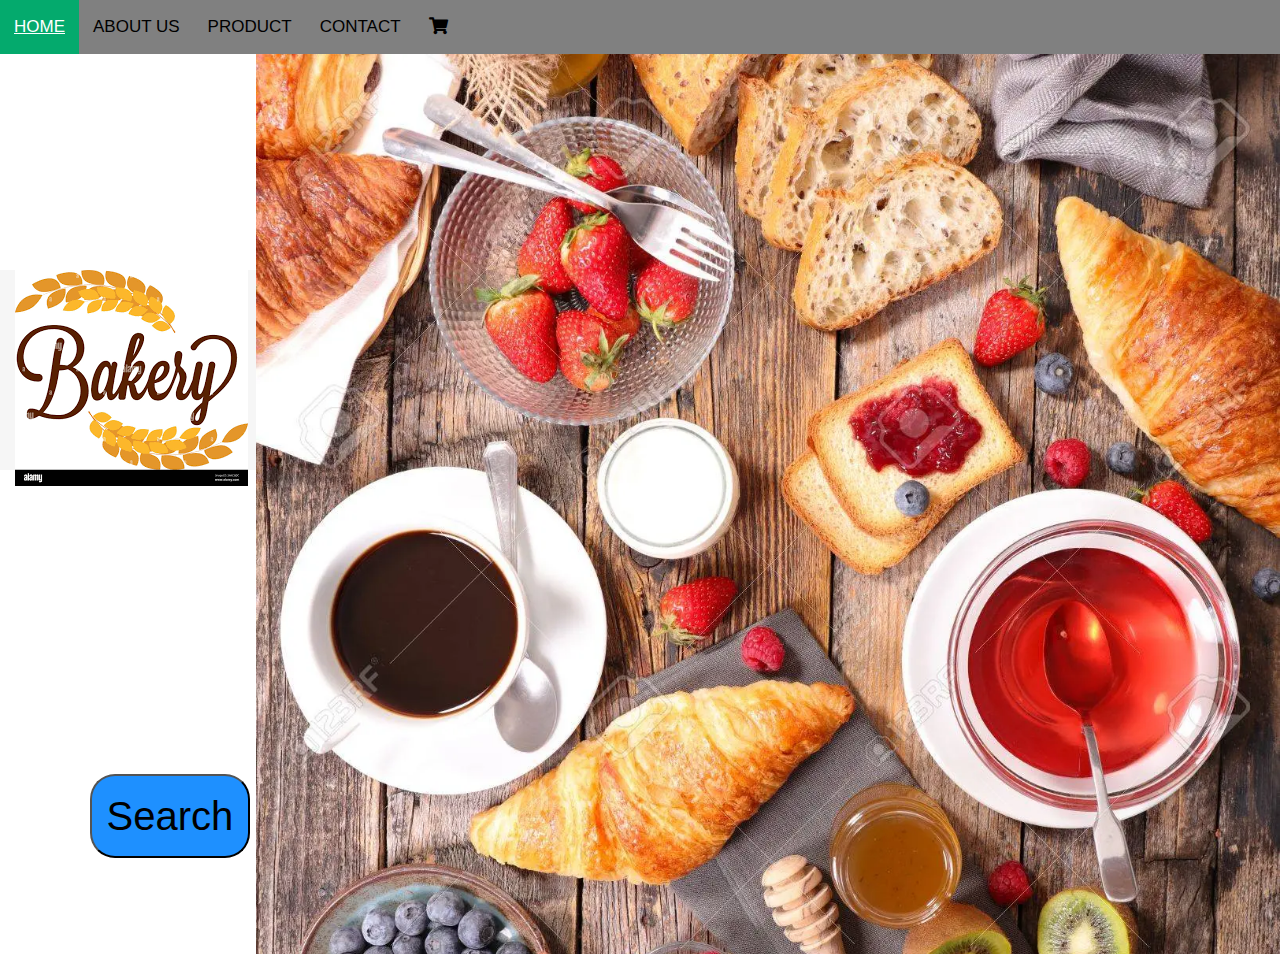
==== landing/index.html @ a31dd025 "Merge pull request #13 from edah-hub/contact" ====
<!DOCTYPE html>
<html lang="en">
<head>
    <meta charset="UTF-8">
    <meta http-equiv="X-UA-Compatible" content="IE=edge">
    <meta name="viewport" content="width=device-width, initial-scale=1.0">
    <title>BAKER'S INN</title>
    <link rel="stylesheet" href="/landing/landing.css">
    <link rel="stylesheet" href="/landing/bootstrap.css">
    <link rel="stylesheet" href="https://cdnjs.cloudflare.com/ajax/libs/font-awesome/4.7.0/css/font-awesome.min.css"/>
    <link href="https://cdnjs.cloudflare.com/ajax/libs/font-awesome/5.8.2/css/all.min.css" rel="stylesheet">
</head>
<body>
    <div class="topnav">

        
       <a class="active"href="#landing.html">HOME</a>
        <a href="#about.html">ABOUT US</a>
       <a href="#product.html">PRODUCT</a>
       <a href="#contact.html">CONTACT</a>
       <a href="#"><i class="fas fa-shopping-cart"></i></a>
       
      </div>
      
              <div class="wrapper clearfix">
                
                <div class="container">
                  <img src="/assets/logo.png" alt="">
                </div>
                <div class="slider">
                  <div id="bg-img"></div>
                </div>
                </div>
          <div id="myOverlay" class="overlay">
            <span class="closebtn" 
                  onclick="closeSearch()"
                  title="Close Overlay">
                  
            </span>
            <div class="overlay-content">
            
              <form action="/action_page.php">
                <input type="text" 
                       placeholder="Search.." 
                       name="search" />
                <button type="submit">
                  <i class="fa fa-search"></i>
                </button>
              </form>
            </div>
          </div>
          
          <button class="openBtn" 
                  onclick="openSearch()">
                  Search
          </button>
       
    
      

<script src="/landing/js/jquery-3.6.0.js"></script>
<script src="/landing/landing.js"></script>
</body>
</html>
---- landing/landing.css ----
#bg-img{
    background-image: url("/bak.webp");
    height: 100vh;
    width: 100%;
    background-size: cover;
    background-repeat: no-repeat;
    
    
    
}
.topnav {
    background-color: gray;
    overflow: hidden;
    /* background-image: url("/assets/logo.png");
    background-repeat: no-repeat;
    height: 30vh; */
    
  }
  
  .topnav a {
    float: left;
    color: black;
    text-align: center;
    padding: 14px ;
    text-decoration: none;
    font-size: 17px;
    
  }
 
  
  .topnav a:hover {
    background-color: #ddd;
    color: black;
  }
  .topnav a.active {
    background-color: #04AA6D;
    color: white;
  }
  /* .container {
    
    position: relative;
    top: 50%;
    left: 30%;
    transform: translateY(-50%);
  }
  .container head{
    font-weight: 600;
    
  } */
  .clearfix:before,
.clearfix:after {
  content: "";
  display: table;
}

.clearfix:after {
  clear: both;
}

.clearfix {
  zoom: 1; /* ie 6/7 */
}

.wrapper
    {
    width: 100%;
    height: auto; 
    max-width: 2000px;
    margin-left:auto;
    margin-right:auto;
    } 

.container
    { 
    width: 20%;
    background-color:#F6F6F6;
    height: 200px;
    float: left;
    position: fixed;
    max-width: 2000px;
    margin-left:auto;
    margin-right:auto;
    top: 30%;
    }

    .slider {
        width: 80%; 
        height: 20px;
        float: right; 
        position: relative;
        background-color: #8A0002;
        /* opacity: .2; */
        max-width: 2000px;
        margin-left:auto;
        margin-right:auto;
        }
  * {
    box-sizing: border-box;
    }
    
    .openBtn {
    background-color: dodgerblue;
    border: 2px solid-black;
    border-radius: 25px;
    padding: 10px 15px;
    font-size: 40px;
    position: absolute;
    top: 86%;
    left: 7%;
    cursor: pointer;
    }
    
    .openBtn:hover {
    background: green;
    }
    
    .overlay {
    height: 100%;
    width: 100%;
    display: none;
    position: fixed;
    z-index: 1;
    top: 0;
    left: 0;
    background-color: rgb(0, 0, 0);
    background-color: rgba(0, 0, 0, 0.9);
    }
    
    .overlay-content {
    position: relative;
    top: 50%;
    width: 80%;
    text-align: center;
    margin-top: 30px;
    margin: auto;
    }
    
    .overlay .closebtn {
    position: absolute;
    top: 20px;
    right: 45px;
    font-size: 80px;
    cursor: pointer;
    color: white;
    }
    
    .overlay .closebtn:hover {
    color: blue;
    }
    
    .overlay input[type="text"] {
    padding: 15px;
    font-size: 17px;
    border: none;
    float: left;
    width: 80%;
    background: white;
    }
    
    .overlay input[type="text"]:hover {
    background: #f1f1f1;
    }
    
    .overlay button {
    float: left;
    width: 20%;
    padding: 15px;
    background: dodger-blue;
    font-size: 17px;
    border: none;
    cursor: pointer;
    }
    
    .overlay button:hover {
    background: #bbb;
    }
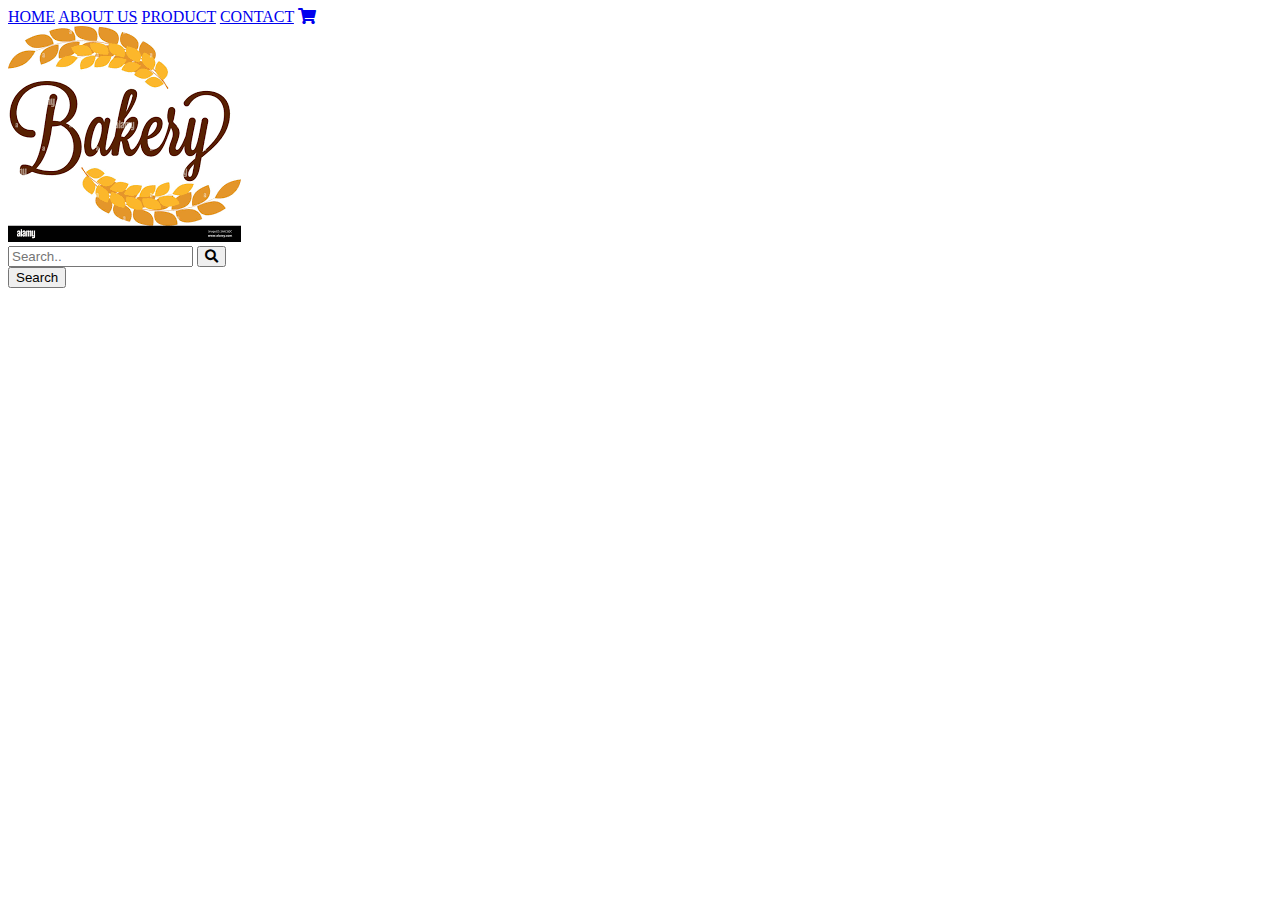
==== commit d868d74e: "Merge branch 'development' of https://github.com/edah-hub/BAKER-S-INN into development" ====
--- a/landing/index.html
+++ b/landing/index.html
@@ -5,8 +5,8 @@
     <meta http-equiv="X-UA-Compatible" content="IE=edge">
     <meta name="viewport" content="width=device-width, initial-scale=1.0">
     <title>BAKER'S INN</title>
-    <link rel="stylesheet" href="/landing/landing.css">
-    <link rel="stylesheet" href="/landing/bootstrap.css">
+    <link rel="stylesheet" href="landing/landing.css">
+    <link rel="stylesheet" href="landing/bootstrap.css">
     <link rel="stylesheet" href="https://cdnjs.cloudflare.com/ajax/libs/font-awesome/4.7.0/css/font-awesome.min.css"/>
     <link href="https://cdnjs.cloudflare.com/ajax/libs/font-awesome/5.8.2/css/all.min.css" rel="stylesheet">
 </head>
@@ -58,7 +58,7 @@
     
       
 
-<script src="/landing/js/jquery-3.6.0.js"></script>
-<script src="/landing/landing.js"></script>
+<script src="landing/js/jquery-3.6.0.js"></script>
+<script src="landing/landing.js"></script>
 </body>
 </html>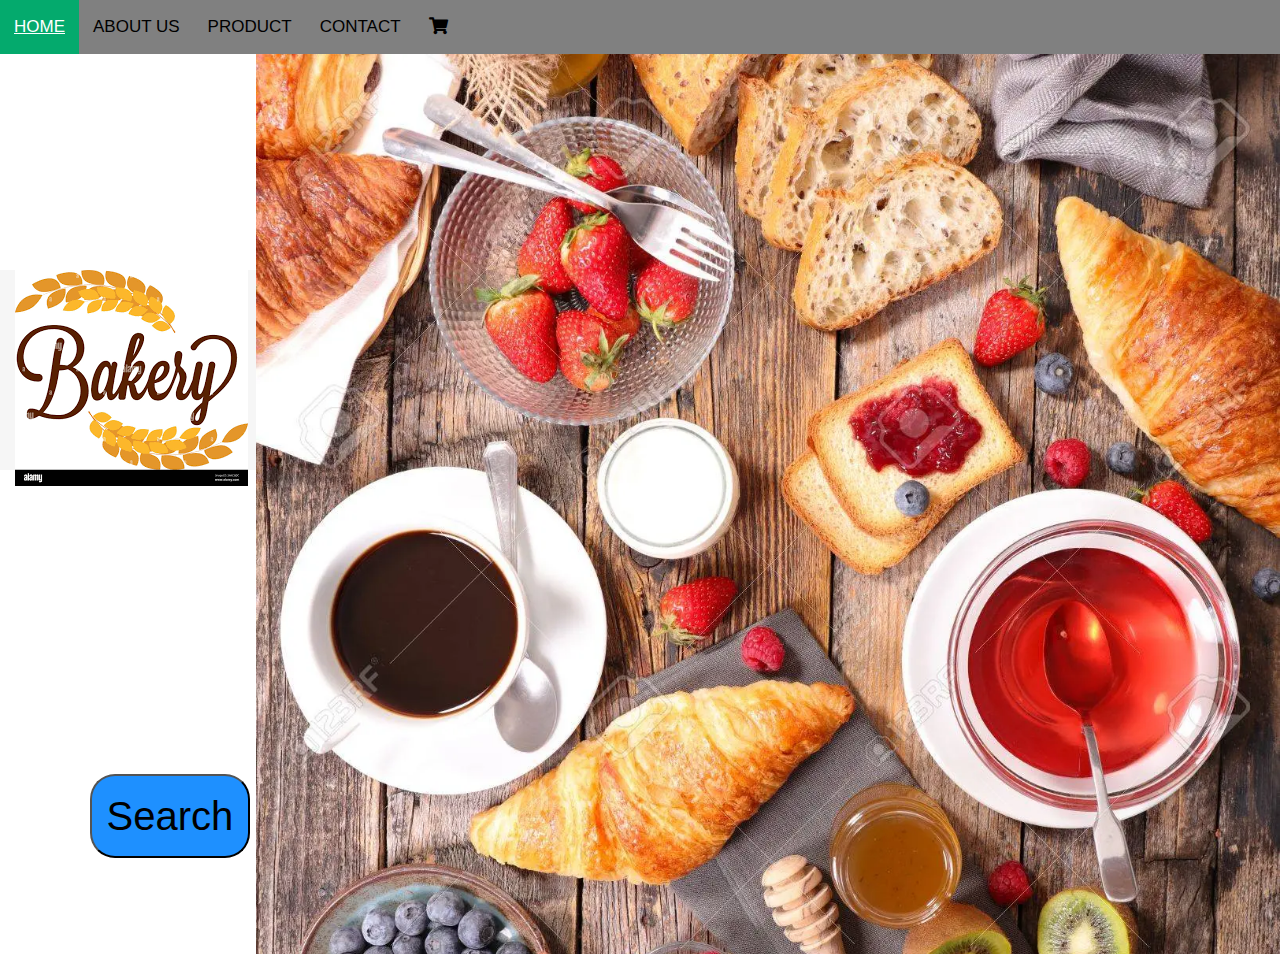
==== commit 8716bd17: "changed my html file name" ====
--- a/landing/index.html
+++ b/landing/index.html
@@ -5,8 +5,8 @@
     <meta http-equiv="X-UA-Compatible" content="IE=edge">
     <meta name="viewport" content="width=device-width, initial-scale=1.0">
     <title>BAKER'S INN</title>
-    <link rel="stylesheet" href="landing/landing.css">
-    <link rel="stylesheet" href="landing/bootstrap.css">
+    <link rel="stylesheet" href="/landing/landing.css">
+    <link rel="stylesheet" href="/landing/bootstrap.css">
     <link rel="stylesheet" href="https://cdnjs.cloudflare.com/ajax/libs/font-awesome/4.7.0/css/font-awesome.min.css"/>
     <link href="https://cdnjs.cloudflare.com/ajax/libs/font-awesome/5.8.2/css/all.min.css" rel="stylesheet">
 </head>
@@ -58,7 +58,7 @@
     
       
 
-<script src="landing/js/jquery-3.6.0.js"></script>
-<script src="landing/landing.js"></script>
+<script src="/landing/js/jquery-3.6.0.js"></script>
+<script src="/landing/landing.js"></script>
 </body>
 </html>--- a/landing/landing.css
+++ b/landing/landing.css
@@ -0,0 +1,177 @@
+#bg-img{
+    background-image: url("/bak.webp");
+    height: 100vh;
+    width: 100%;
+    background-size: cover;
+    background-repeat: no-repeat;
+    
+    
+    
+}
+.topnav {
+    background-color: gray;
+    overflow: hidden;
+    /* background-image: url("/assets/logo.png");
+    background-repeat: no-repeat;
+    height: 30vh; */
+    
+  }
+  
+  .topnav a {
+    float: left;
+    color: black;
+    text-align: center;
+    padding: 14px ;
+    text-decoration: none;
+    font-size: 17px;
+    
+  }
+ 
+  
+  .topnav a:hover {
+    background-color: #ddd;
+    color: black;
+  }
+  .topnav a.active {
+    background-color: #04AA6D;
+    color: white;
+  }
+  /* .container {
+    
+    position: relative;
+    top: 50%;
+    left: 30%;
+    transform: translateY(-50%);
+  }
+  .container head{
+    font-weight: 600;
+    
+  } */
+  .clearfix:before,
+.clearfix:after {
+  content: "";
+  display: table;
+}
+
+.clearfix:after {
+  clear: both;
+}
+
+.clearfix {
+  zoom: 1; /* ie 6/7 */
+}
+
+.wrapper
+    {
+    width: 100%;
+    height: auto; 
+    max-width: 2000px;
+    margin-left:auto;
+    margin-right:auto;
+    } 
+
+.container
+    { 
+    width: 20%;
+    background-color:#F6F6F6;
+    height: 200px;
+    float: left;
+    position: fixed;
+    max-width: 2000px;
+    margin-left:auto;
+    margin-right:auto;
+    top: 30%;
+    }
+
+    .slider {
+        width: 80%; 
+        height: 20px;
+        float: right; 
+        position: relative;
+        background-color: #8A0002;
+        /* opacity: .2; */
+        max-width: 2000px;
+        margin-left:auto;
+        margin-right:auto;
+        }
+  * {
+    box-sizing: border-box;
+    }
+    
+    .openBtn {
+    background-color: dodgerblue;
+    border: 2px solid-black;
+    border-radius: 25px;
+    padding: 10px 15px;
+    font-size: 40px;
+    position: absolute;
+    top: 86%;
+    left: 7%;
+    cursor: pointer;
+    }
+    
+    .openBtn:hover {
+    background: green;
+    }
+    
+    .overlay {
+    height: 100%;
+    width: 100%;
+    display: none;
+    position: fixed;
+    z-index: 1;
+    top: 0;
+    left: 0;
+    background-color: rgb(0, 0, 0);
+    background-color: rgba(0, 0, 0, 0.9);
+    }
+    
+    .overlay-content {
+    position: relative;
+    top: 50%;
+    width: 80%;
+    text-align: center;
+    margin-top: 30px;
+    margin: auto;
+    }
+    
+    .overlay .closebtn {
+    position: absolute;
+    top: 20px;
+    right: 45px;
+    font-size: 80px;
+    cursor: pointer;
+    color: white;
+    }
+    
+    .overlay .closebtn:hover {
+    color: blue;
+    }
+    
+    .overlay input[type="text"] {
+    padding: 15px;
+    font-size: 17px;
+    border: none;
+    float: left;
+    width: 80%;
+    background: white;
+    }
+    
+    .overlay input[type="text"]:hover {
+    background: #f1f1f1;
+    }
+    
+    .overlay button {
+    float: left;
+    width: 20%;
+    padding: 15px;
+    background: dodger-blue;
+    font-size: 17px;
+    border: none;
+    cursor: pointer;
+    }
+    
+    .overlay button:hover {
+    background: #bbb;
+    }
+  
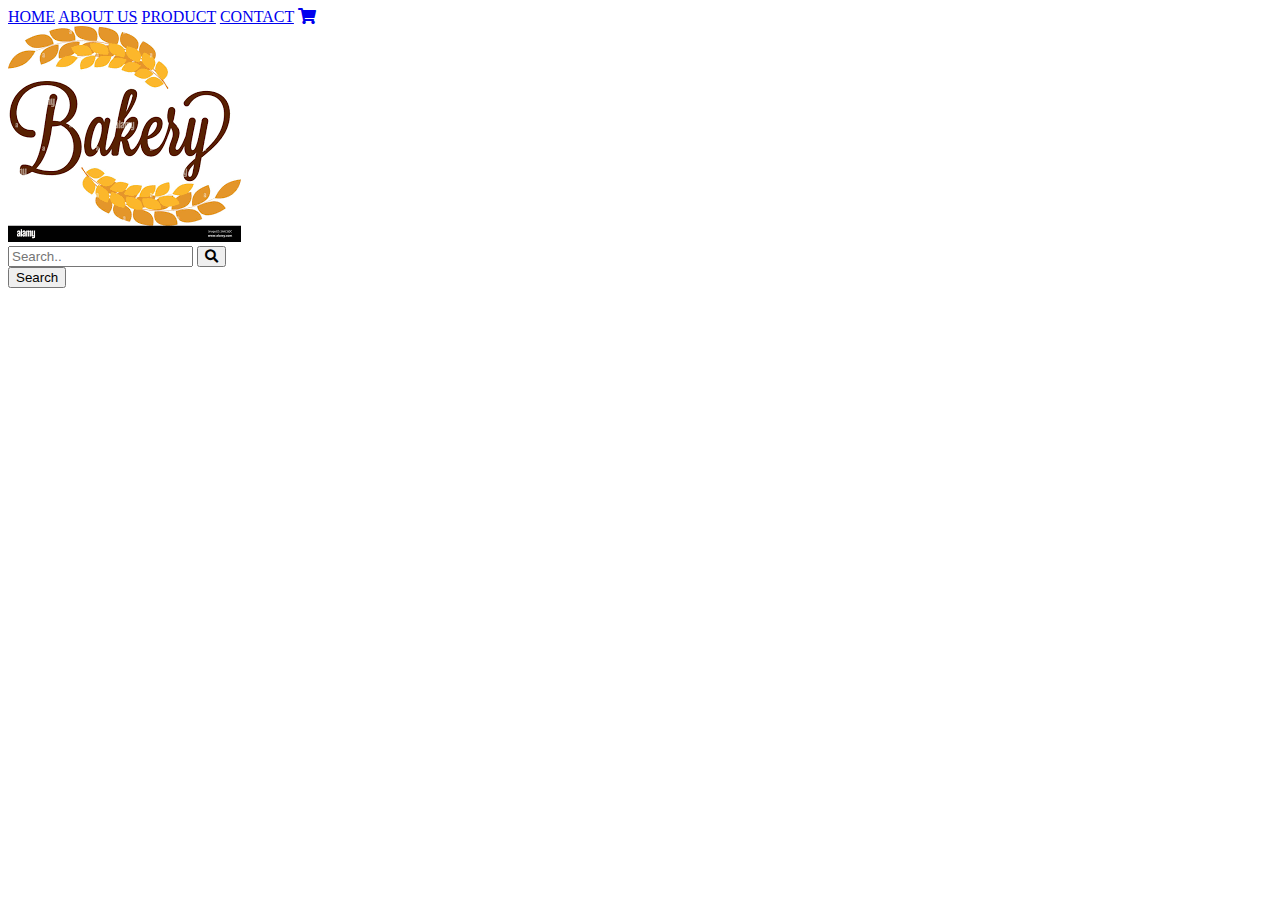
==== commit 2c3d81c4: "Merge pull request #14 from edah-hub/contact" ====
--- a/landing/index.html
+++ b/landing/index.html
@@ -5,8 +5,8 @@
     <meta http-equiv="X-UA-Compatible" content="IE=edge">
     <meta name="viewport" content="width=device-width, initial-scale=1.0">
     <title>BAKER'S INN</title>
-    <link rel="stylesheet" href="/landing/landing.css">
-    <link rel="stylesheet" href="/landing/bootstrap.css">
+    <link rel="stylesheet" href="landing/landing.css">
+    <link rel="stylesheet" href="landing/bootstrap.css">
     <link rel="stylesheet" href="https://cdnjs.cloudflare.com/ajax/libs/font-awesome/4.7.0/css/font-awesome.min.css"/>
     <link href="https://cdnjs.cloudflare.com/ajax/libs/font-awesome/5.8.2/css/all.min.css" rel="stylesheet">
 </head>
@@ -58,7 +58,7 @@
     
       
 
-<script src="/landing/js/jquery-3.6.0.js"></script>
-<script src="/landing/landing.js"></script>
+<script src="landing/js/jquery-3.6.0.js"></script>
+<script src="landing/landing.js"></script>
 </body>
 </html>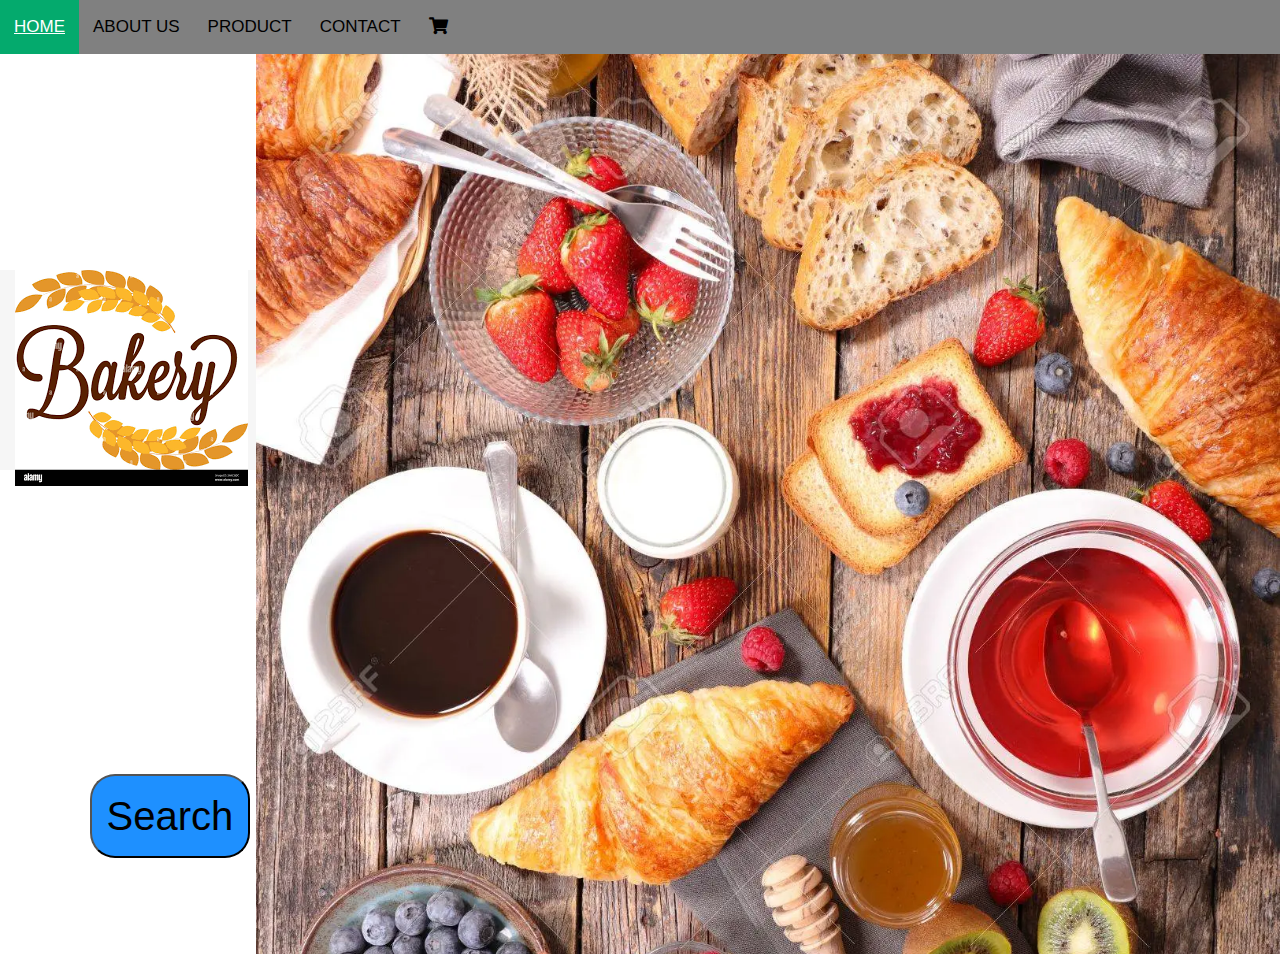
==== commit 8c753c6a: "changed linking" ====
--- a/landing/index.html
+++ b/landing/index.html
@@ -5,8 +5,8 @@
     <meta http-equiv="X-UA-Compatible" content="IE=edge">
     <meta name="viewport" content="width=device-width, initial-scale=1.0">
     <title>BAKER'S INN</title>
-    <link rel="stylesheet" href="landing/landing.css">
-    <link rel="stylesheet" href="landing/bootstrap.css">
+    <link rel="stylesheet" href="/landing.css">
+    <link rel="stylesheet" href="/bootstrap.css">
     <link rel="stylesheet" href="https://cdnjs.cloudflare.com/ajax/libs/font-awesome/4.7.0/css/font-awesome.min.css"/>
     <link href="https://cdnjs.cloudflare.com/ajax/libs/font-awesome/5.8.2/css/all.min.css" rel="stylesheet">
 </head>
@@ -14,10 +14,10 @@
     <div class="topnav">
 
         
-       <a class="active"href="#landing.html">HOME</a>
-        <a href="#about.html">ABOUT US</a>
-       <a href="#product.html">PRODUCT</a>
-       <a href="#contact.html">CONTACT</a>
+       <a class="active"href="index.html">HOME</a>
+        <a href="about.html">ABOUT US</a>
+       <a href="product.html">PRODUCT</a>
+       <a href="contact.html">CONTACT</a>
        <a href="#"><i class="fas fa-shopping-cart"></i></a>
        
       </div>
@@ -58,7 +58,7 @@
     
       
 
-<script src="landing/js/jquery-3.6.0.js"></script>
-<script src="landing/landing.js"></script>
+<script src="/jquery-3.6.0.js"></script>
+<script src="/landing.js"></script>
 </body>
 </html>--- a/landing.css
+++ b/landing.css
@@ -0,0 +1,177 @@
+#bg-img{
+    background-image: url("/bak.webp");
+    height: 100vh;
+    width: 100%;
+    background-size: cover;
+    background-repeat: no-repeat;
+    
+    
+    
+}
+.topnav {
+    background-color: gray;
+    overflow: hidden;
+    /* background-image: url("/assets/logo.png");
+    background-repeat: no-repeat;
+    height: 30vh; */
+    
+  }
+  
+  .topnav a {
+    float: left;
+    color: black;
+    text-align: center;
+    padding: 14px ;
+    text-decoration: none;
+    font-size: 17px;
+    
+  }
+ 
+  
+  .topnav a:hover {
+    background-color: #ddd;
+    color: black;
+  }
+  .topnav a.active {
+    background-color: #04AA6D;
+    color: white;
+  }
+  /* .container {
+    
+    position: relative;
+    top: 50%;
+    left: 30%;
+    transform: translateY(-50%);
+  }
+  .container head{
+    font-weight: 600;
+    
+  } */
+  .clearfix:before,
+.clearfix:after {
+  content: "";
+  display: table;
+}
+
+.clearfix:after {
+  clear: both;
+}
+
+.clearfix {
+  zoom: 1; /* ie 6/7 */
+}
+
+.wrapper
+    {
+    width: 100%;
+    height: auto; 
+    max-width: 2000px;
+    margin-left:auto;
+    margin-right:auto;
+    } 
+
+.container
+    { 
+    width: 20%;
+    background-color:#F6F6F6;
+    height: 200px;
+    float: left;
+    position: fixed;
+    max-width: 2000px;
+    margin-left:auto;
+    margin-right:auto;
+    top: 30%;
+    }
+
+    .slider {
+        width: 80%; 
+        height: 20px;
+        float: right; 
+        position: relative;
+        background-color: #8A0002;
+        /* opacity: .2; */
+        max-width: 2000px;
+        margin-left:auto;
+        margin-right:auto;
+        }
+  * {
+    box-sizing: border-box;
+    }
+    
+    .openBtn {
+    background-color: dodgerblue;
+    border: 2px solid-black;
+    border-radius: 25px;
+    padding: 10px 15px;
+    font-size: 40px;
+    position: absolute;
+    top: 86%;
+    left: 7%;
+    cursor: pointer;
+    }
+    
+    .openBtn:hover {
+    background: green;
+    }
+    
+    .overlay {
+    height: 100%;
+    width: 100%;
+    display: none;
+    position: fixed;
+    z-index: 1;
+    top: 0;
+    left: 0;
+    background-color: rgb(0, 0, 0);
+    background-color: rgba(0, 0, 0, 0.9);
+    }
+    
+    .overlay-content {
+    position: relative;
+    top: 50%;
+    width: 80%;
+    text-align: center;
+    margin-top: 30px;
+    margin: auto;
+    }
+    
+    .overlay .closebtn {
+    position: absolute;
+    top: 20px;
+    right: 45px;
+    font-size: 80px;
+    cursor: pointer;
+    color: white;
+    }
+    
+    .overlay .closebtn:hover {
+    color: blue;
+    }
+    
+    .overlay input[type="text"] {
+    padding: 15px;
+    font-size: 17px;
+    border: none;
+    float: left;
+    width: 80%;
+    background: white;
+    }
+    
+    .overlay input[type="text"]:hover {
+    background: #f1f1f1;
+    }
+    
+    .overlay button {
+    float: left;
+    width: 20%;
+    padding: 15px;
+    background: dodger-blue;
+    font-size: 17px;
+    border: none;
+    cursor: pointer;
+    }
+    
+    .overlay button:hover {
+    background: #bbb;
+    }
+  
